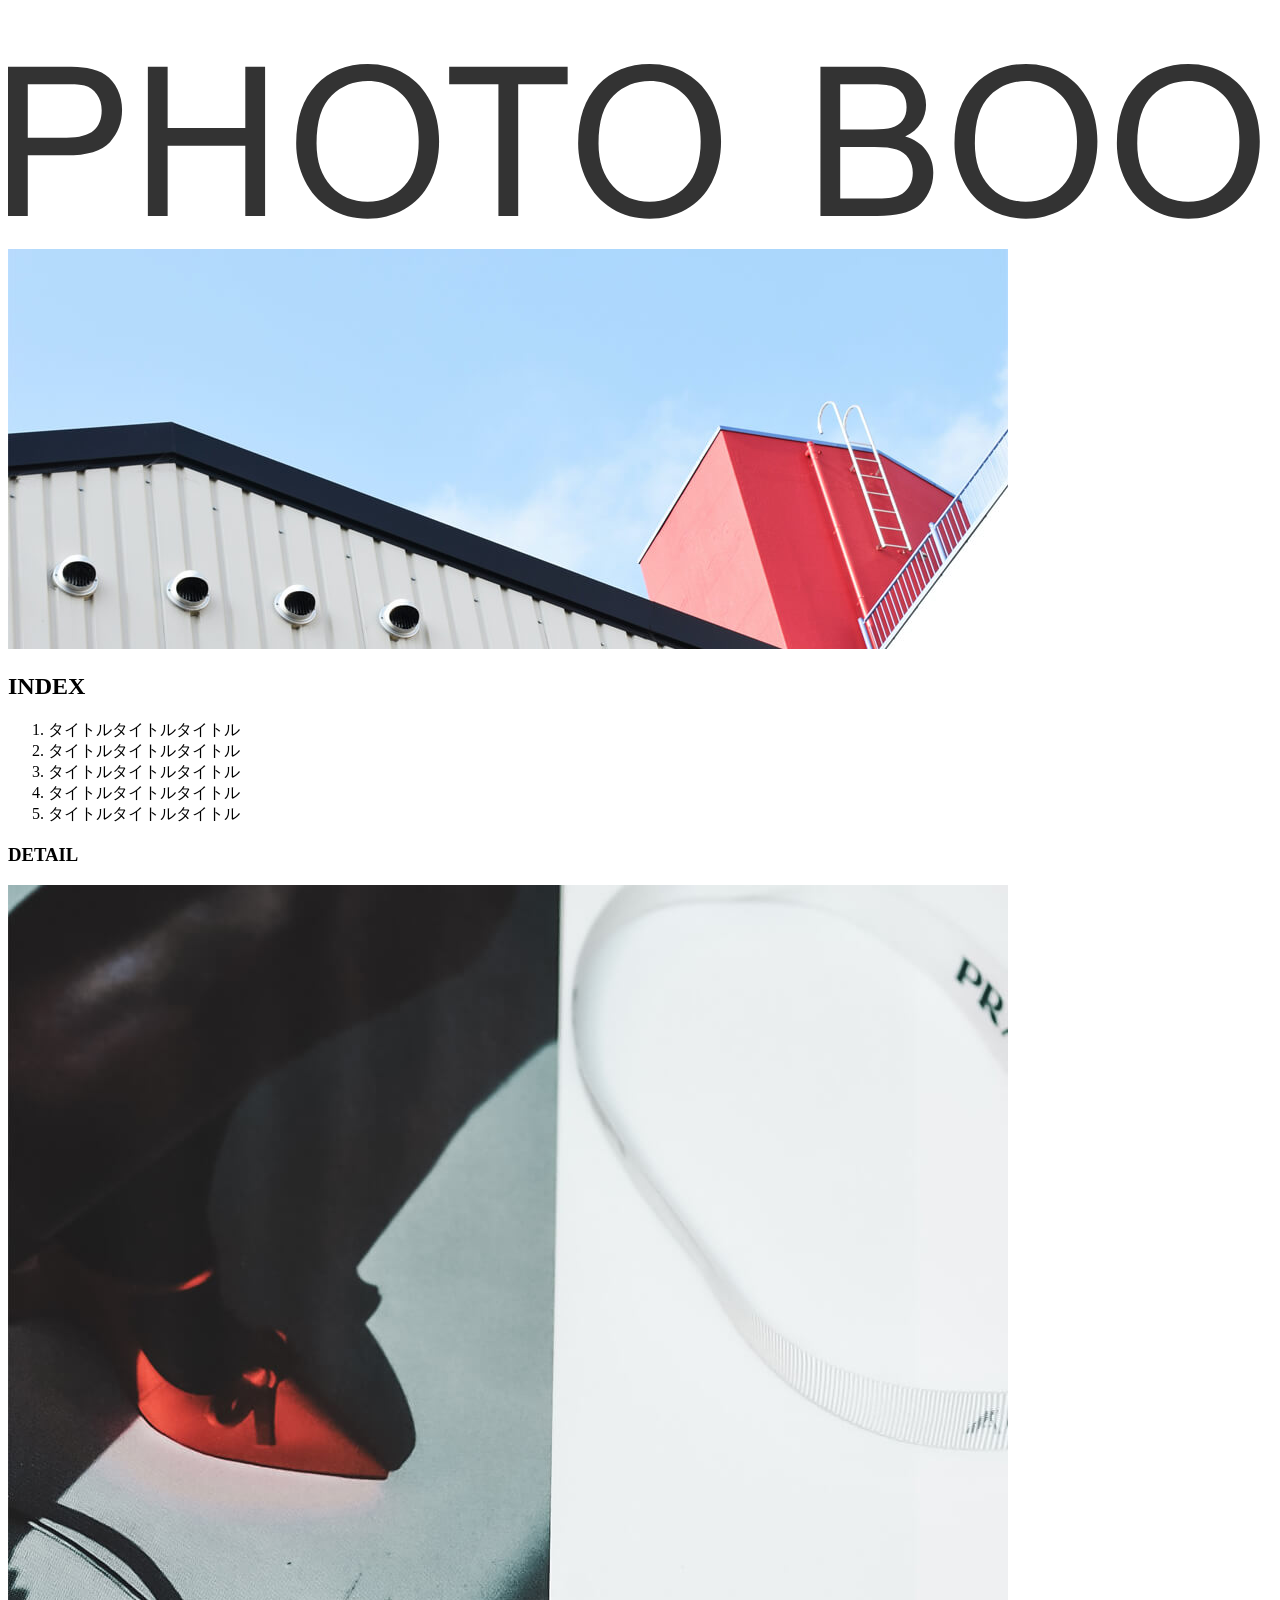
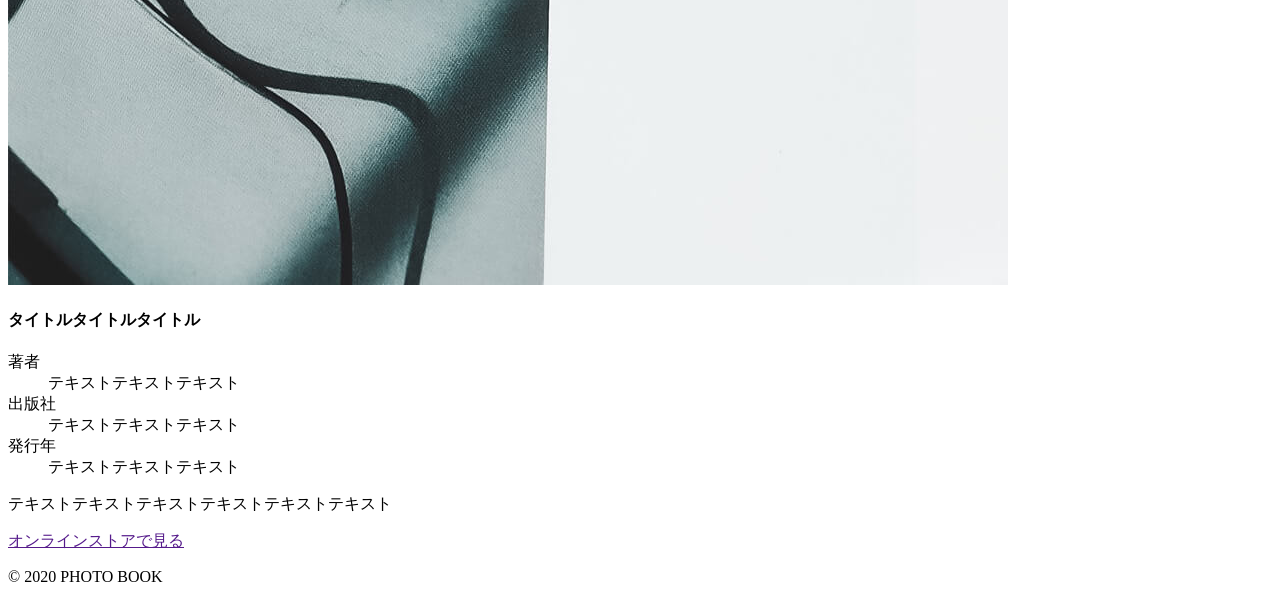
==== kadai_github/photobook/index.html @ 7bb364f7 "Add files via upload" ====
<!DOCTYPE html>
<html lang="ja">
    <head>
        <meta charset="UTF-8">
        <meta name="width=device-width, initlal-scale=1.0">
        <title>Photo Book</title>
        <link rel="stylesheet" href="style.css">
    </head>

    <body>
        <header>
            <h1><img src="images/logo.svg" alt="Photo Book"></h1>
        </header>

        <main>
            <div id="mainvisual">
                <img src="images/mainvisual.jpg" alt="メインビジュアル">
            </div>

            <section id="index">
             <div>
                <h2>INDEX</h2>
                <ol>
                    <li>タイトルタイトルタイトル</li>
                    <li>タイトルタイトルタイトル</li>
                    <li>タイトルタイトルタイトル</li>
                    <li>タイトルタイトルタイトル</li>
                    <li>タイトルタイトルタイトル</li>
                </ol>
             </div>
            </section>

            <section id="detail">
               <div>
                 <h3>DETAIL</h3>
                 <img src="images/detail.jpg" alt="画像">

               <div>
                <h4>タイトルタイトルタイトル</h4>
                <dl>
                    <dt>著者</dt>
                    <dd>テキストテキストテキスト</dd>
                    <dt>出版社</dt>
                    <dd>テキストテキストテキスト</dd>
                    <dt>発行年</dt>
                    <dd>テキストテキストテキスト</dd>
                </dl>
                <p>テキストテキストテキストテキストテキストテキスト</p>
                <p><a href=>オンラインストアで見る</a></p>

            </div>
             </div>

            </main>

            <footer>
        <p> &copy; 2020 PHOTO BOOK</p>
      </footer>



    </body>

</html>
---- kadai_github/photobook/style.css ----
html{ fontsize: 16px;}
body{ background-coler: white;}

header{ fontsize: 24px
     max-width: 960px;
     margin: auto;
     margin-top: 4rem;}
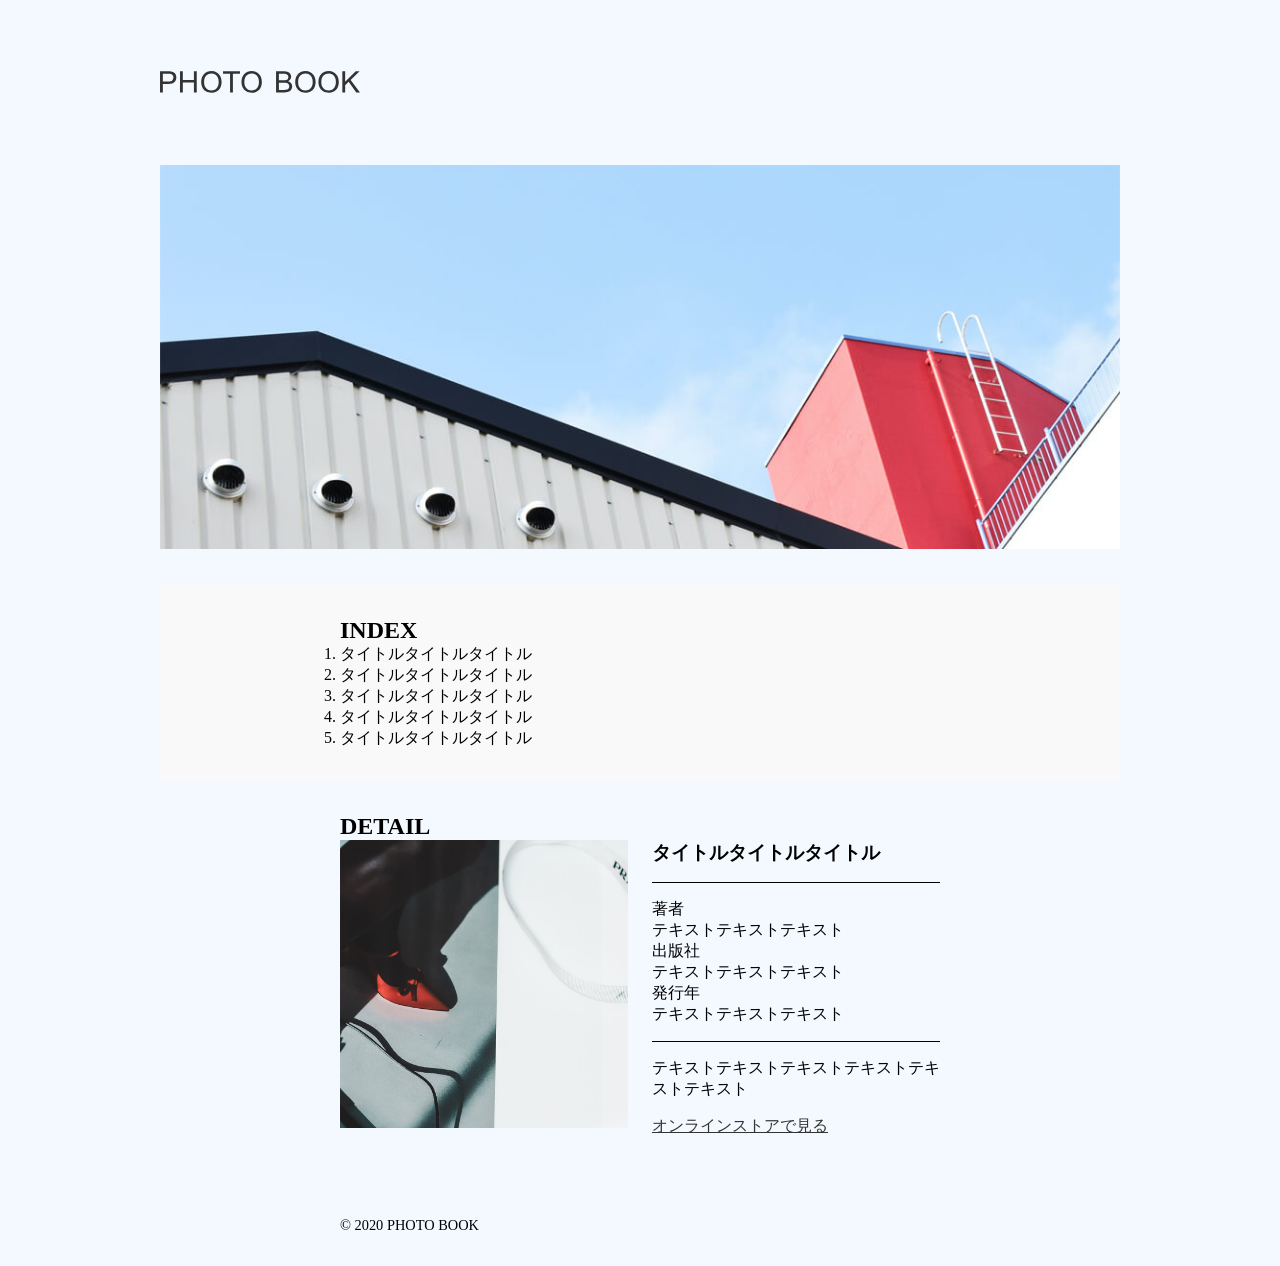
==== commit d6f8d10f: "Add files via upload" ====
--- a/kadai_github/photobook/index.html
+++ b/kadai_github/photobook/index.html
@@ -18,25 +18,27 @@
             </div>
 
             <section id="index">
-             <div>
+            <div>
                 <h2>INDEX</h2>
                 <ol>
-                    <li>タイトルタイトルタイトル</li>
-                    <li>タイトルタイトルタイトル</li>
-                    <li>タイトルタイトルタイトル</li>
-                    <li>タイトルタイトルタイトル</li>
-                    <li>タイトルタイトルタイトル</li>
-                </ol>
-             </div>
+                <li>タイトルタイトルタイトル</li>
+                <li>タイトルタイトルタイトル</li>
+                <li>タイトルタイトルタイトル</li>
+                <li>タイトルタイトルタイトル</li>
+                <li>タイトルタイトルタイトル</li>
+            </ol>
+            </div>
             </section>
 
             <section id="detail">
-               <div>
-                 <h3>DETAIL</h3>
-                 <img src="images/detail.jpg" alt="画像">
+                <h2>DETAIL</h2>
+                <div class="flex-container">
+                <div class="flex-item">
+                    <img src="images/detail.jpg" alt="画像">
+                </div>
 
-               <div>
-                <h4>タイトルタイトルタイトル</h4>
+                <div class="flex-item">
+                    <h3>タイトルタイトルタイトル</h3>
                 <dl>
                     <dt>著者</dt>
                     <dd>テキストテキストテキスト</dd>
@@ -47,15 +49,15 @@
                 </dl>
                 <p>テキストテキストテキストテキストテキストテキスト</p>
                 <p><a href=>オンラインストアで見る</a></p>
-
-            </div>
-             </div>
+</div>
+</div>
+</section>
 
             </main>
 
             <footer>
         <p> &copy; 2020 PHOTO BOOK</p>
-      </footer>
+        </footer>
 
 
 
--- a/kadai_github/photobook/style.css
+++ b/kadai_github/photobook/style.css
@@ -1,11 +1,54 @@
+*{   margin: 0;
+     padding: 0;
+     box-sizing: border-box;}
 
+html  { font-size: 16px;}
+body  { background-color:#f4f9ff }
+header   {
+          max-width: 960px;
+          margin: 4rem auto 0;}
 
-html{ fontsize: 16px;}
-body{ background-coler: white;}
+h1 { width: 200px;}
+h1 img { width: 100%;}
 
-header{ fontsize: 24px
-     max-width: 960px;
-     margin: auto;
-     margin-top: 4rem;}
+#mainvisual{   max-width: 960px;
+               margin: 4rem auto 0;}
 
-     +#mainvisual img{ width: 100%;}
+
+#index{        max-width: 960px;
+               background-color: #f9f9f9;
+               margin: 2rem auto;
+               padding: 2rem;}
+
+#index div{    max-width: 600px;
+               margin: auto;}
+
+#index div ol{   list-style-position: left;}
+
+#detail{       max-width: 600px;
+               margin: auto;}
+
+#detail img{   width: 100%;}
+
+#detail .flex-container{ display: flex;
+                         justify-content: space-between;}
+
+#detail .flex-item{width: 48%;}
+
+#detail dl div{ display:flex;}
+#detail dl {   border-top: 1px solid #000;
+               border-bottom: 1px solid #000;
+               padding: 1rem 0;
+               margin: 1rem 0;}
+
+#detail dl div dt{   width: 5rem;}
+
+#detail p a{   color: #333;
+               margin-top: 1rem;
+               display: inline-block;}
+
+footer{        max-width: 600px;
+               margin: 5rem auto 2rem;
+               font-size: 0.9rem;}
+
